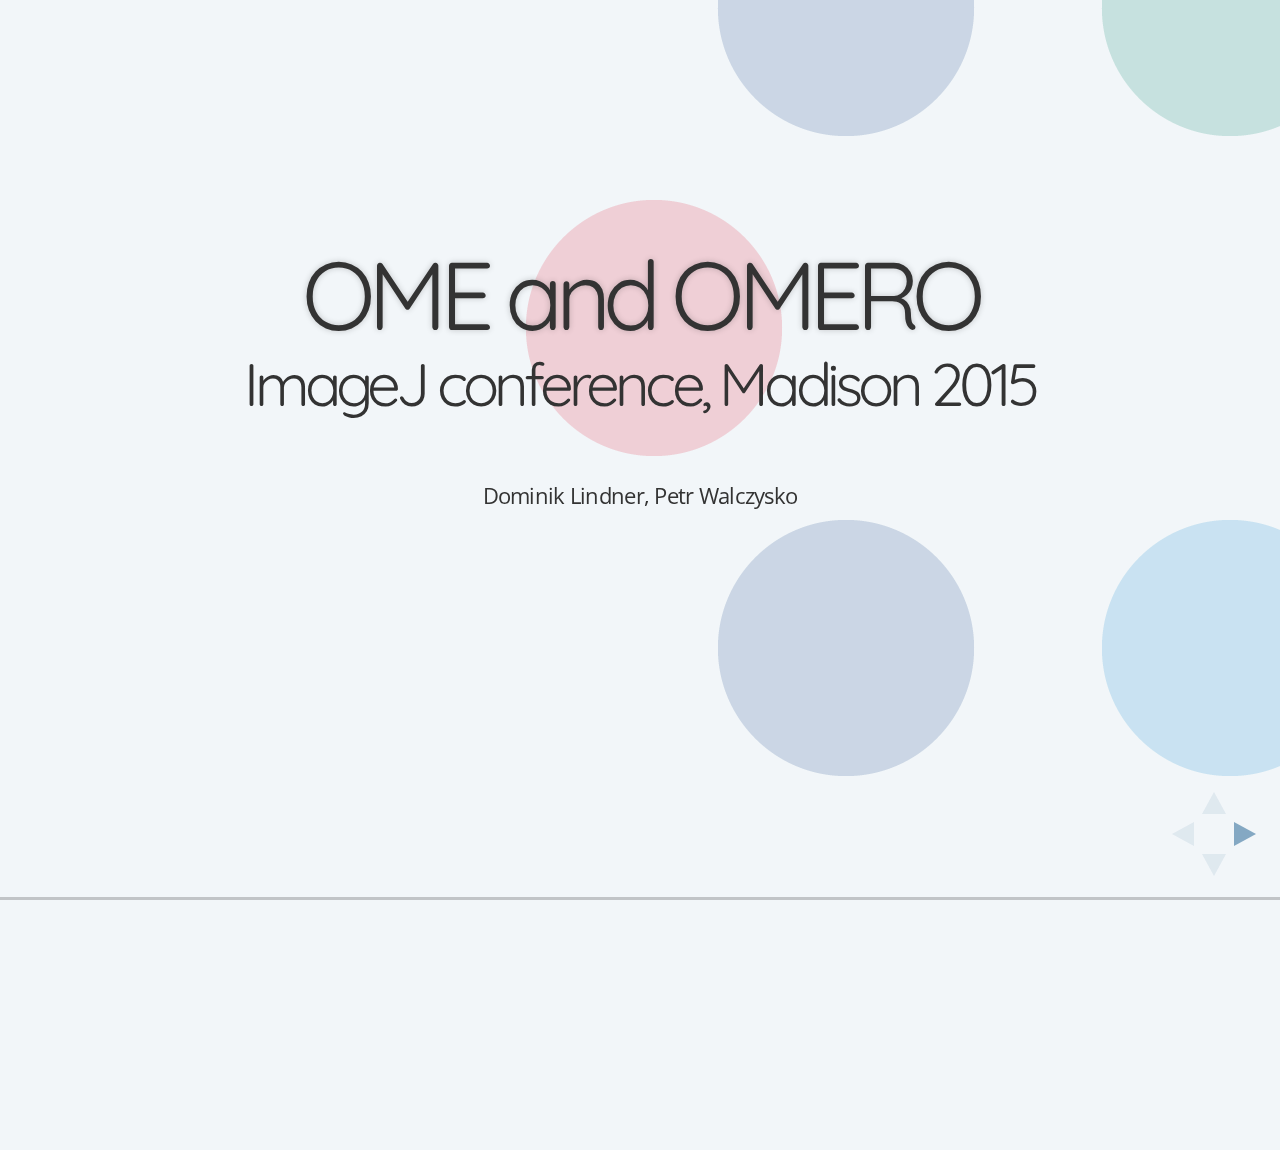
==== 2015/imagej-conference-madison-omero/index.html @ 765012cb "Initial commit." ====
<!doctype html>

<html lang="en">

  <head>
    <meta charset="utf-8">

    <title> - Madison 2015</title>

    <meta name="description" content="OME and OMERO">
    <meta name="author" content="the Open Microscopy Environment core team">

    <meta name="apple-mobile-web-app-capable" content="yes" />
    <meta name="apple-mobile-web-app-status-bar-style" content="black-translucent" />

    <meta name="viewport" content="width=device-width, initial-scale=1.0, maximum-scale=1.0, user-scalable=no">

    <link rel="stylesheet" href="reveal-js/css/reveal.min.css">
    <link rel="stylesheet" href="reveal-js/css/theme/default.css" id="theme">

    <!-- OME presentation overrides of the default theme -->
    <style>
      .reveal h1, .reveal h2, .reveal h3, .reveal h4, .reveal h5, .reveal h6 {
        text-transform: none;
      }
      .reveal h2 {
          font-size: 60px;
      }
      .reveal h3 {
          font-size: 50px;
      }
      .ome_theme {
          background-image: url("diagrams/ome-icon-opacity.png");
          background-color: #f2f6f9;
          background-repeat: no-repeat;
          background-position: right -270px top -120px;
      }
      .reveal {
          text-transform: none;   !important
      }

      .img_panel {
          width: 150px;
      }

      .nobullet li {
          list-style: none;
      }

      table.centre {
          width: 100%;
      }

      .reveal .centre td {
          text-align: center;
      }

      .rot90 {
          -webkit-transform: rotate(90deg);
          transform: rotate(90deg);
      }

      .reveal .title {
          position:absolute;
          bottom:100%;
          margin:5px;
          color:red;
      }

      .larger {
          font-size: 80px !important;
      }

      .reveal h1 {
        font-size: 96px;
      }

      .reveal p,
      .reveal pre {
        margin-top: 2em;
        margin-bottom: 2em;
        line-height: 1.5;
      }

      .reveal pre {
        background: #FFFFFF;
        width: 100%;
        margin-left: 0;
      }

      .reveal code {
        font-size: 28px;
      }

      .reveal li {
        margin-top: 0.25em;
        margin-bottom: 0.25em;
      }

      .reveal section img {
        background: rgba(0, 0, 0, 0);
        box-shadow: none;
        border: none;
      }

      .reveal q {
        quotes: inherit;
        font-style: normal;
      }

      .reveal aside {
        font-size: 10px;
        font-style: italic;
      }
    </style>

    <!-- For syntax highlighting -->
    <link rel="stylesheet" href="reveal-js/lib/css/zenburn.css">

    <!-- If the query includes 'print-pdf', use the PDF print sheet -->
    <script>
      document.write( '<link rel="stylesheet" href="reveal-js/css/print/' + ( window.location.search.match( /print-pdf/gi ) ? 'pdf' : 'paper' ) + '.css" type="text/css" media="print">' );
    </script>

    <!--[if lt IE 9]>
    <script src="lib/js/html5shiv.js"></script>
    <![endif]-->
  </head>

  <body class="ome_theme">

    <div class="reveal">

      <!-- Any section element inside of this container is displayed as a slide -->
      <div class="slides">

        <!-- Title and overall introduction -->
        <section>
          <h1>OME and OMERO</h1>
          <h2>ImageJ conference, Madison 2015</h2>
          <p><small>Dominik Lindner, Petr Walczysko</small></p>
          <aside class="notes">
          </aside>
        </section>

        <section>
          <h2>Outline</h2>
          <ul>
            <li>History</li>
            <li>Data workflow</li>
            <li>What's OME</li>
            <li>What's OMERO</li>
            <li>OMERO and ImageJ</li>
            <li>Questions</li>
          </ul>
        </section>

        <section>
          <h2>Brief overview</a></h2>
          <ul>
            <li>Founded in 2000</li>
            <li>Funded by Wellcome Trust, BBSRC, EPSRC, NIH</li>
            <li>2014 Creation of a multi-development sites consortium</li>
            <li>Open Source (mainly under GPL)</li>
            <li>Commercial part: Glencoe Software created Nov 2005</li>
          </ul>
        </section>
        <section>
          <h2>The Standard paradigm</a></h2>
          <img src="diagrams/standard-paradigm.png"/>
        </section>
        <section>
         <h2>The <i>Scientific Data</i> paradigm</a></h2>
          <img src="diagrams/scientific-paradigm.png"/>
          <h2>
          <aside>
            Gray et al, 2005, Scientific Data Management in the Coming Decade, Microsoft Research
          </aside>
        </h2>
        </section>
        <section>
          <h2>OME: What We Do</a></h2>
          <img src="diagrams/OME.png"/>
        </section>
        <section>
          <h2>What is OMERO?</h2>
          <img src="diagrams/OMERO-platform.png"/>
        </section>

        <section>
          <h2>The <i>Extensible</i> OMERO platform</h2>
          <img src="diagrams/OMERO-platform-extensible.png"/>  -->   
        </section>

        <section>
          <h2>OMERO API</h2>
            <ul>
              <li>Uses <a href="http://www.zeroc.com/">ICE (ZeroC)</a> for remote API access</li>
            </ul>
               <img src="diagrams/developer-api-figure.png"/>
        </section>
        <section>
          <h2>OMERO and ImageJ</h2>
            <ul>
              <li>Plugin available</li>
              <li>Next steps
              <ul>
                <li>Java gateway</li>
                <li>Re-usable UI components</li>
                <li>Server side integration</li> 
              </ul>
              </li>
            </ul>
        </section>
        <section>
            <h2>Thank you</h2>
            <ul>
              <li>Prof. Jason Swedlow</li>
              <li>OME team</li>
            </ul>
            <br/><br/>
            <div style="background-color: #fff;">
              <img src="diagrams/wellcome.jpg" height="90px"> 
              <img src="diagrams/bbsrc.png" height="90px">
            </div>
        </section>
        <section>
          <h2>Questions?</h2>
        </section>
      </div> <!-- end class="slides" -->

    </div> <!-- end class="reveal" -->

    <script src="reveal-js/lib/js/head.min.js"></script>
    <script src="reveal-js/js/reveal.min.js"></script>
    <script>
        // Full list of configuration options available here:
        // https://github.com/hakimel/reveal.js#configuration
        Reveal.initialize({
            controls: true,
            progress: true,
            history: true,
            center: true,

            theme: 'sky', //Reveal.getQueryHash().theme, // available themes are in /css/theme
            transition: Reveal.getQueryHash().transition || 'default', // default/cube/page/concave/zoom/linear/fade/none

            // Optional libraries used to extend on reveal.js
            dependencies: [
                // { src: 'lib/js/classList.js', condition: function() { return !document.body.classList; } },
                // { src: 'plugin/markdown/showdown.js', condition: function() { return !!document.querySelector( '[data-markdown]' ); } },
                // { src: 'plugin/markdown/markdown.js', condition: function() { return !!document.querySelector( '[data-markdown]' ); } },
                // { src: 'plugin/highlight/highlight.js', async: true, callback: function() { hljs.initHighlightingOnLoad(); } },
                // { src: 'plugin/zoom-js/zoom.js', async: true, condition: function() { return !!document.body.classList; } },
                // { src: 'plugin/notes/notes.js', async: true, condition: function() { return !!document.body.classList; } }
                // { src: 'plugin/search/search.js', async: true, condition: function() { return !!document.body.classList; } }
                // { src: 'plugin/remotes/remotes.js', async: true, condition: function() { return !!document.body.classList; } }
            ]
        });
    </script>

  </body>
</html>
---- 2015/imagej-conference-madison-omero/reveal-js/css/theme/default.css ----
@import url(https://fonts.googleapis.com/css?family=Lato:400,700,400italic,700italic);
/**
 * Default theme for reveal.js.
 *
 * Copyright (C) 2011-2012 Hakim El Hattab, http://hakim.se
 */
@font-face {
  font-family: 'League Gothic';
  src: url("../../lib/font/league_gothic-webfont.eot");
  src: url("../../lib/font/league_gothic-webfont.eot?#iefix") format("embedded-opentype"), url("../../lib/font/league_gothic-webfont.woff") format("woff"), url("../../lib/font/league_gothic-webfont.ttf") format("truetype"), url("../../lib/font/league_gothic-webfont.svg#LeagueGothicRegular") format("svg");
  font-weight: normal;
  font-style: normal; }

/*********************************************
 * GLOBAL STYLES
 *********************************************/
body {
  background: #1c1e20;
  background: -moz-radial-gradient(center, circle cover, #555a5f 0%, #1c1e20 100%);
  background: -webkit-gradient(radial, center center, 0px, center center, 100%, color-stop(0%, #555a5f), color-stop(100%, #1c1e20));
  background: -webkit-radial-gradient(center, circle cover, #555a5f 0%, #1c1e20 100%);
  background: -o-radial-gradient(center, circle cover, #555a5f 0%, #1c1e20 100%);
  background: -ms-radial-gradient(center, circle cover, #555a5f 0%, #1c1e20 100%);
  background: radial-gradient(center, circle cover, #555a5f 0%, #1c1e20 100%);
  background-color: #2b2b2b; }

.reveal {
  font-family: "Lato", sans-serif;
  font-size: 36px;
  font-weight: 200;
  letter-spacing: -0.02em;
  color: #eeeeee; }

::selection {
  color: white;
  background: #ff5e99;
  text-shadow: none; }

/*********************************************
 * HEADERS
 *********************************************/
.reveal h1,
.reveal h2,
.reveal h3,
.reveal h4,
.reveal h5,
.reveal h6 {
  margin: 0 0 20px 0;
  color: #eeeeee;
  font-family: "League Gothic", Impact, sans-serif;
  line-height: 0.9em;
  letter-spacing: 0.02em;
  text-transform: uppercase;
  text-shadow: 0px 0px 6px rgba(0, 0, 0, 0.2); }

.reveal h1 {
  text-shadow: 0 1px 0 #cccccc, 0 2px 0 #c9c9c9, 0 3px 0 #bbbbbb, 0 4px 0 #b9b9b9, 0 5px 0 #aaaaaa, 0 6px 1px rgba(0, 0, 0, 0.1), 0 0 5px rgba(0, 0, 0, 0.1), 0 1px 3px rgba(0, 0, 0, 0.3), 0 3px 5px rgba(0, 0, 0, 0.2), 0 5px 10px rgba(0, 0, 0, 0.25), 0 20px 20px rgba(0, 0, 0, 0.15); }

/*********************************************
 * LINKS
 *********************************************/
.reveal a:not(.image) {
  color: #13daec;
  text-decoration: none;
  -webkit-transition: color .15s ease;
  -moz-transition: color .15s ease;
  -ms-transition: color .15s ease;
  -o-transition: color .15s ease;
  transition: color .15s ease; }

.reveal a:not(.image):hover {
  color: #71e9f4;
  text-shadow: none;
  border: none; }

.reveal .roll span:after {
  color: #fff;
  background: #0d99a5; }

/*********************************************
 * IMAGES
 *********************************************/
.reveal section img {
  margin: 15px 0px;
  background: rgba(255, 255, 255, 0.12);
  border: 4px solid #eeeeee;
  box-shadow: 0 0 10px rgba(0, 0, 0, 0.15);
  -webkit-transition: all .2s linear;
  -moz-transition: all .2s linear;
  -ms-transition: all .2s linear;
  -o-transition: all .2s linear;
  transition: all .2s linear; }

.reveal a:hover img {
  background: rgba(255, 255, 255, 0.2);
  border-color: #13daec;
  box-shadow: 0 0 20px rgba(0, 0, 0, 0.55); }

/*********************************************
 * NAVIGATION CONTROLS
 *********************************************/
.reveal .controls div.navigate-left,
.reveal .controls div.navigate-left.enabled {
  border-right-color: #13daec; }

.reveal .controls div.navigate-right,
.reveal .controls div.navigate-right.enabled {
  border-left-color: #13daec; }

.reveal .controls div.navigate-up,
.reveal .controls div.navigate-up.enabled {
  border-bottom-color: #13daec; }

.reveal .controls div.navigate-down,
.reveal .controls div.navigate-down.enabled {
  border-top-color: #13daec; }

.reveal .controls div.navigate-left.enabled:hover {
  border-right-color: #71e9f4; }

.reveal .controls div.navigate-right.enabled:hover {
  border-left-color: #71e9f4; }

.reveal .controls div.navigate-up.enabled:hover {
  border-bottom-color: #71e9f4; }

.reveal .controls div.navigate-down.enabled:hover {
  border-top-color: #71e9f4; }

/*********************************************
 * PROGRESS BAR
 *********************************************/
.reveal .progress {
  background: rgba(0, 0, 0, 0.2); }

.reveal .progress span {
  background: #13daec;
  -webkit-transition: width 800ms cubic-bezier(0.26, 0.86, 0.44, 0.985);
  -moz-transition: width 800ms cubic-bezier(0.26, 0.86, 0.44, 0.985);
  -ms-transition: width 800ms cubic-bezier(0.26, 0.86, 0.44, 0.985);
  -o-transition: width 800ms cubic-bezier(0.26, 0.86, 0.44, 0.985);
  transition: width 800ms cubic-bezier(0.26, 0.86, 0.44, 0.985); }
---- 2015/imagej-conference-madison-omero/reveal-js/lib/css/zenburn.css ----
/*

Zenburn style from voldmar.ru (c) Vladimir Epifanov <voldmar@voldmar.ru>
based on dark.css by Ivan Sagalaev

*/

pre code {
  display: block; padding: 0.5em;
  background: #3F3F3F;
  color: #DCDCDC;
}

pre .keyword,
pre .tag,
pre .django .tag,
pre .django .keyword,
pre .css .class,
pre .css .id,
pre .lisp .title {
  color: #E3CEAB;
}

pre .django .template_tag,
pre .django .variable,
pre .django .filter .argument {
  color: #DCDCDC;
}

pre .number,
pre .date {
  color: #8CD0D3;
}

pre .dos .envvar,
pre .dos .stream,
pre .variable,
pre .apache .sqbracket {
  color: #EFDCBC;
}

pre .dos .flow,
pre .diff .change,
pre .python .exception,
pre .python .built_in,
pre .literal,
pre .tex .special {
  color: #EFEFAF;
}

pre .diff .chunk,
pre .ruby .subst {
  color: #8F8F8F;
}

pre .dos .keyword,
pre .python .decorator,
pre .class .title,
pre .haskell .label,
pre .function .title,
pre .ini .title,
pre .diff .header,
pre .ruby .class .parent,
pre .apache .tag,
pre .nginx .built_in,
pre .tex .command,
pre .input_number {
    color: #efef8f;
}

pre .dos .winutils,
pre .ruby .symbol,
pre .ruby .symbol .string,
pre .ruby .symbol .keyword,
pre .ruby .symbol .keymethods,
pre .ruby .string,
pre .ruby .instancevar {
  color: #DCA3A3;
}

pre .diff .deletion,
pre .string,
pre .tag .value,
pre .preprocessor,
pre .built_in,
pre .sql .aggregate,
pre .javadoc,
pre .smalltalk .class,
pre .smalltalk .localvars,
pre .smalltalk .array,
pre .css .rules .value,
pre .attr_selector,
pre .pseudo,
pre .apache .cbracket,
pre .tex .formula {
  color: #CC9393;
}

pre .shebang,
pre .diff .addition,
pre .comment,
pre .java .annotation,
pre .template_comment,
pre .pi,
pre .doctype {
  color: #7F9F7F;
}

pre .xml .css,
pre .xml .javascript,
pre .xml .vbscript,
pre .tex .formula {
  opacity: 0.5;
}
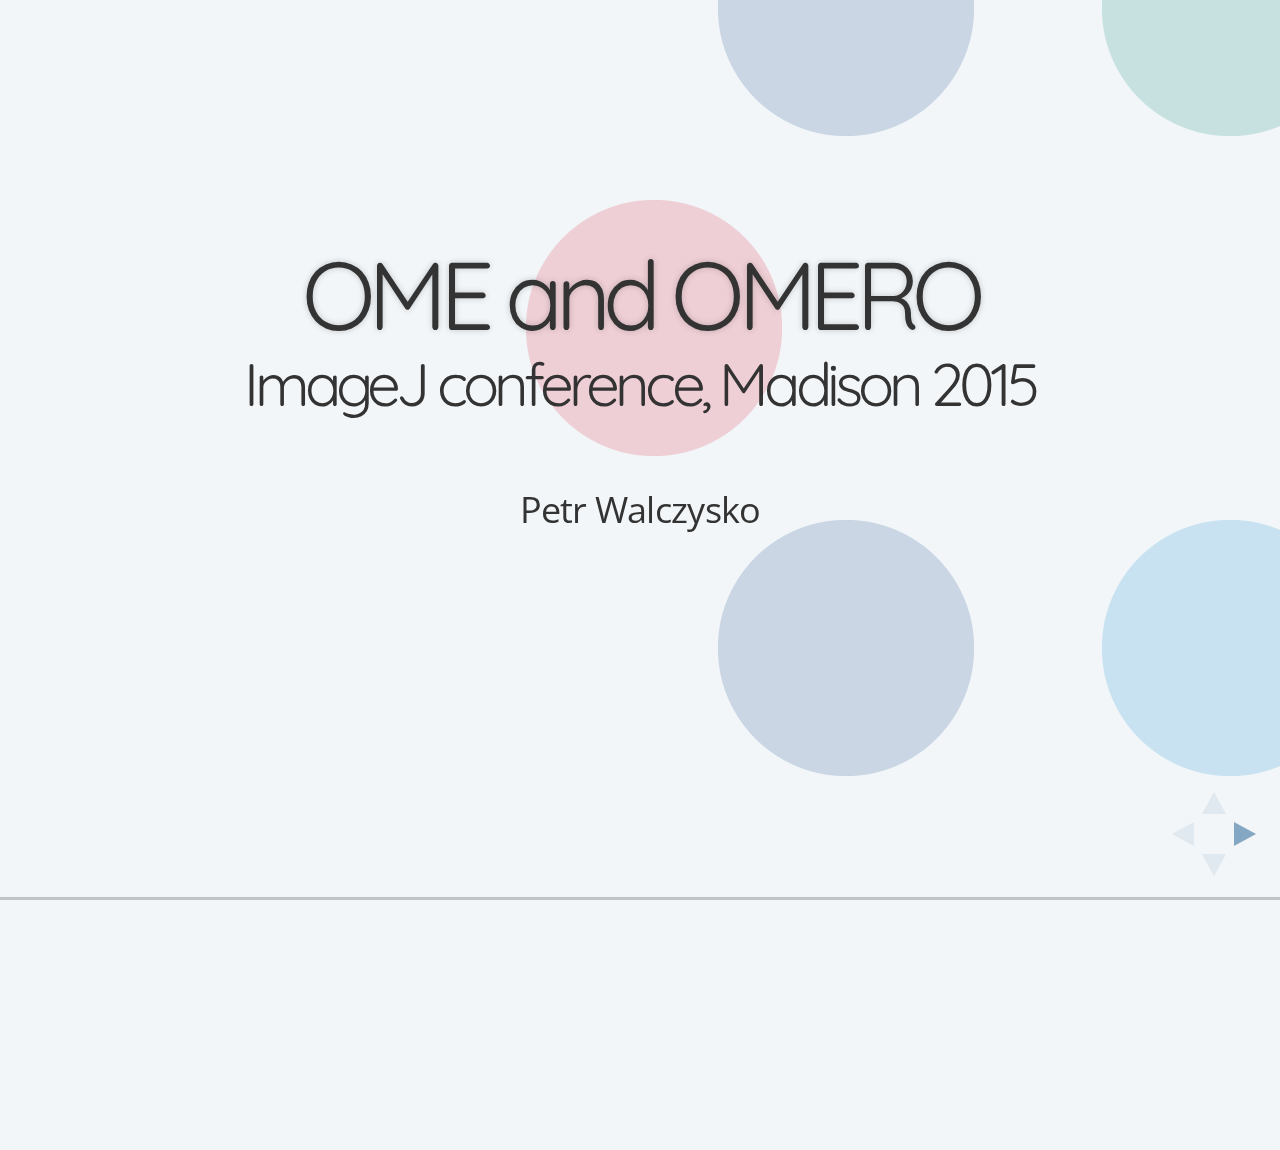
==== commit 49cc9a53: "Fix text and add slide" ====
--- a/2015/imagej-conference-madison-omero/index.html
+++ b/2015/imagej-conference-madison-omero/index.html
@@ -109,7 +109,7 @@
       }
 
       .reveal aside {
-        font-size: 10px;
+        font-size: 30px;
         font-style: italic;
       }
     </style>
@@ -138,7 +138,7 @@
         <section>
           <h1>OME and OMERO</h1>
           <h2>ImageJ conference, Madison 2015</h2>
-          <p><small>Dominik Lindner, Petr Walczysko</small></p>
+          <p>Petr Walczysko</p>
           <aside class="notes">
           </aside>
         </section>
@@ -171,7 +171,7 @@
         </section>
         <section>
          <h2>The <i>Scientific Data</i> paradigm</a></h2>
-          <img src="diagrams/scientific-paradigm.png"/>
+          <img width="90%" height="90%" src="diagrams/scientific-paradigm.png"/>
           <h2>
           <aside>
             Gray et al, 2005, Scientific Data Management in the Coming Decade, Microsoft Research
@@ -201,22 +201,20 @@
         </section>
         <section>
           <h2>OMERO and ImageJ</h2>
+            <img src="diagrams/ImageJWorkflow.jpg"/>
+        </section>
+        <section>
+          <h2>OMERO and ImageJ,...: Next steps</h2>
             <ul>
-              <li>Plugin available</li>
-              <li>Next steps
-              <ul>
-                <li>Java gateway</li>
-                <li>Re-usable UI components</li>
-                <li>Server side integration</li> 
-              </ul>
-              </li>
+              <li>Java gateway</li>
+              <li>Re-usable UI components</li>
+              <li>Server side integration</li> 
             </ul>
         </section>
         <section>
             <h2>Thank you</h2>
             <ul>
-              <li>Prof. Jason Swedlow</li>
-              <li>OME team</li>
+              <li>OME Consortium</li>
             </ul>
             <br/><br/>
             <div style="background-color: #fff;">
